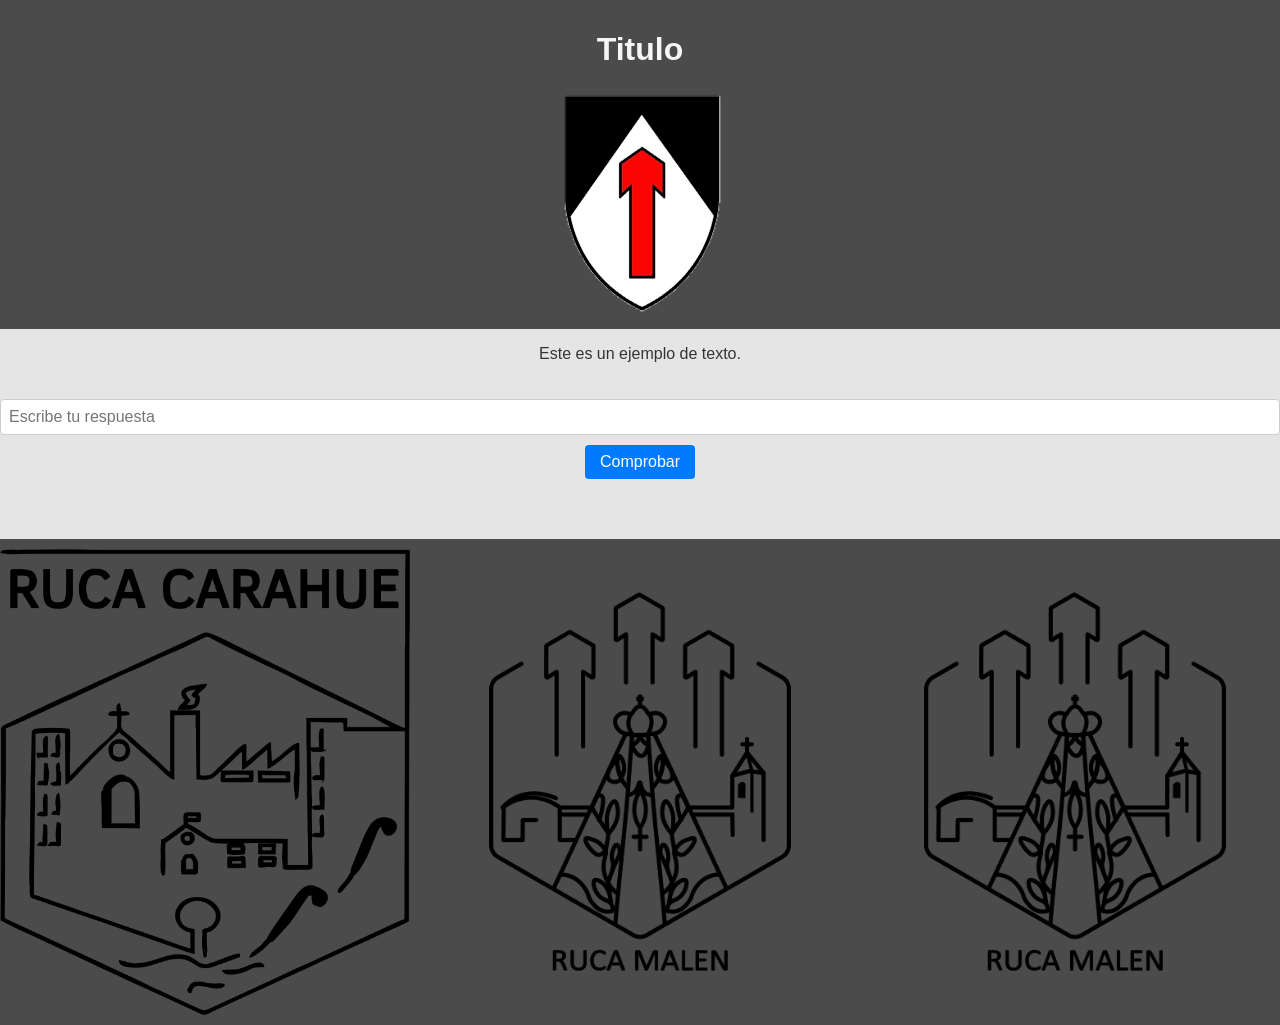
==== BusquedaDelTesoro/2laPlaza.html @ 43140d88 "subiendo cositas" ====
<!DOCTYPE html>
<html lang="es">
<head>
    <meta charset="UTF-8">
    <meta name="viewport" content="width=device-width, initial-scale=1.0">
    <title>Documento Móvil</title>
    <link rel="stylesheet" href="styles.css">
</head>
<body>
    <div class="header">
        <div class="text">
            <h1>Titulo</h1>
        </div>
        <img src="milicianos.png" alt="Imagen superior derecha">
    </div>

    <div>
        <p>Este es un ejemplo de texto.</p>
    </div>

    <div class="input-section" data-correct-answer="ruca">
        <input type="text" id="userInput" placeholder="Escribe tu respuesta">
        <button id="checkButton">Comprobar</button>
    </div>

    <p id="resultMessage"></p>

    <!-- Pista oculta -->
    <div id="hiddenHint" class="hint">
        <p>El lugar donde Diego dio su primer Beso (no fue con la coti) </p>
    </div>

    <div class="footer">
        <img src="carahue.png" alt="Imagen 1">
        <img src="malen.png" alt="Imagen 2">
        <img src="malen.png" alt="Imagen 3">
    </div>

    <script src="script.js"></script>
</body>
</html>
---- BusquedaDelTesoro/styles.css ----
/* Estilo para el cuerpo y la página */
body {
    margin: 0;
    padding: 0;
    background-color: #E5E5E5;
    font-family: Arial, sans-serif;
    color: #333;
    height: 100vh;
    display: flex;
    flex-direction: column;
    justify-content: space-between;
    align-items: center;
    overflow-x: hidden; /* Evita el desplazamiento horizontal */
}

/* Estilo para la cabecera */
.header {
    width: 100%;
    background-color: #4B4B4B;
    color: #F5F5F5;
    text-align: center;
    padding: 10px 0;
    position: relative; /* Asegura que el contenido esté contenido dentro del header */
}

.header-img {
    position: absolute;
    top: 0;
    right: 0;
    width: 70px;
    height: auto;
    margin: 0;
    object-fit: contain;
}

.header .text {
    margin: 0;
}

/* Contenedor central */
.container {
    background-color: white;
    border-radius: 10px;
    box-shadow: 0 0 10px rgba(0, 0, 0, 0.1);
    width: 90%;
    max-width: 500px;
    padding: 20px;
    box-sizing: border-box;
    display: flex;
    flex-direction: column;
    align-items: center;
    justify-content: center;
    margin-bottom: auto;
}

/* Sección de entrada de texto */
.input-section {
    margin: 20px 0;
    text-align: center;
    width: 100%;
}

input[type="text"] {
    padding: 8px;
    border: 1px solid #ccc;
    border-radius: 4px;
    width: 100%;
    font-size: 1em;
    margin-right: 10px;
    box-sizing: border-box;
}

button {
    padding: 8px 15px;
    border: none;
    border-radius: 4px;
    background-color: #007BFF;
    color: white;
    font-size: 1em;
    cursor: pointer;
    margin-top: 10px;
}

button:hover {
    background-color: #0056b3;
}

#resultMessage {
    margin: 20px 0;
    text-align: center;
    font-size: 1.2em;
    font-weight: bold;
}

/* Estilo para las pistas */
.hint {
    display: none;
    margin: 20px 0;
    text-align: center;
    background-color: #007BFF;
    color: white;
    padding: 10px;
    border-radius: 5px;
}

.hint-container {
    background-color: white;
    border: 1px solid #D9D9D9;
    border-radius: 10px;
    box-shadow: 0 2px 5px rgba(0, 0, 0, 0.1);
    width: 100%;
    text-align: center;
    margin-top: 20px;
}

.hint-header {
    background-color: #D50000;
    color: white;
    padding: 10px;
}

.hint-header h2 {
    margin: 0;
    font-size: 1.2em;
}

.hint-body {
    padding: 20px;
    color: #333;
}

/* Footer */
.footer {
    display: flex;
    justify-content: space-between;
    align-items: center;
    background-color: #4B4B4B;
    padding: 10px;
    width: 100%;
    margin-top: auto;
}

.footer img {
    width: 32%;
    object-fit: contain;
}
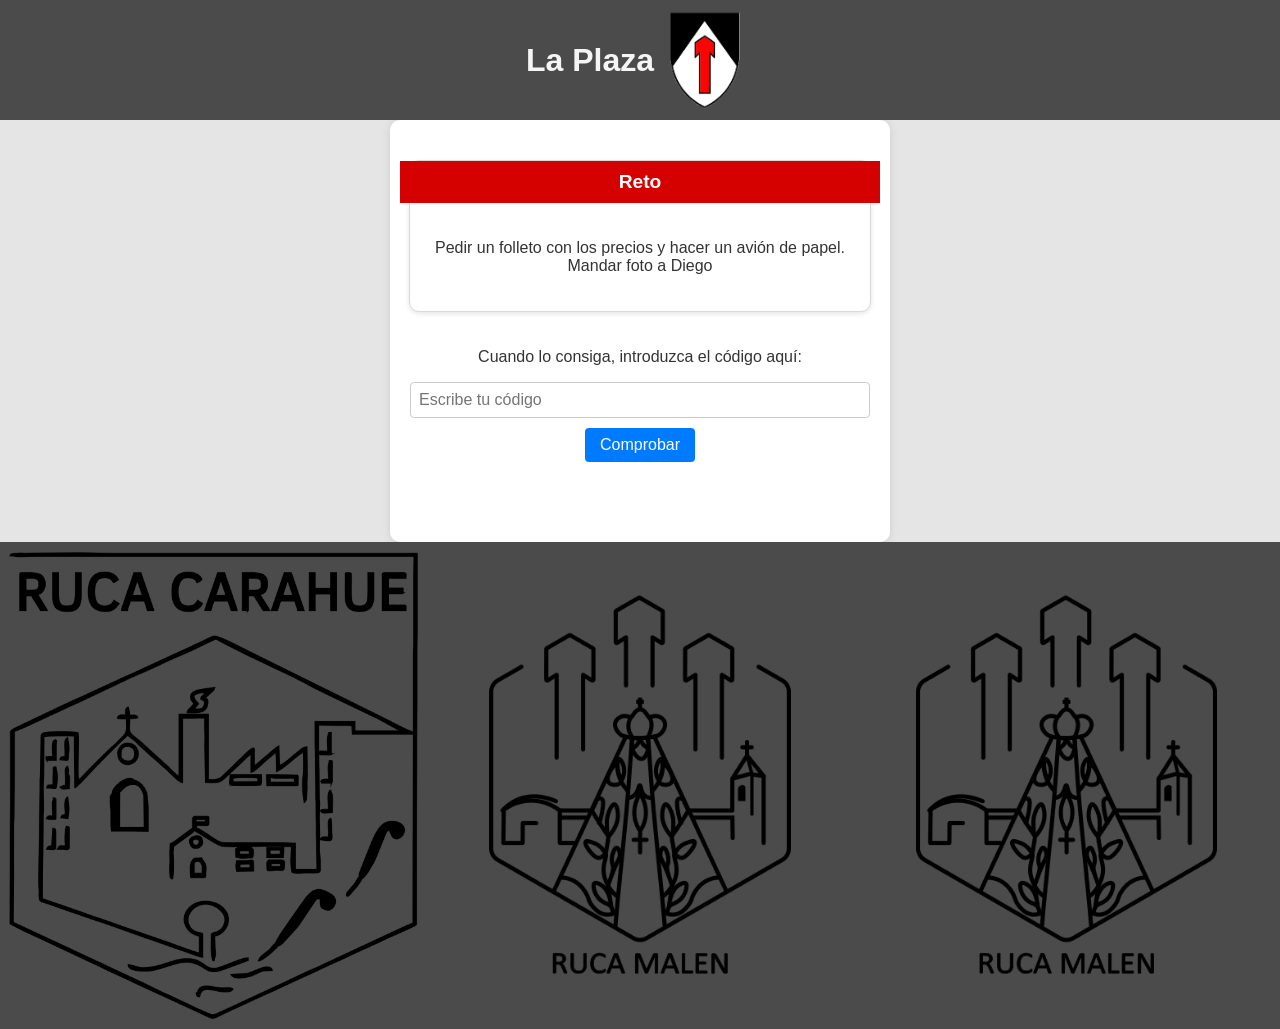
==== commit 4e9d005c: "dos paginas? Que rapido" ====
--- a/BusquedaDelTesoro/2laPlaza.html
+++ b/BusquedaDelTesoro/2laPlaza.html
@@ -7,35 +7,53 @@
     <link rel="stylesheet" href="styles.css">
 </head>
 <body>
+    <!-- Header fuera del contenedor central -->
     <div class="header">
         <div class="text">
-            <h1>Titulo</h1>
+            <h1>La Plaza</h1>
         </div>
         <img src="milicianos.png" alt="Imagen superior derecha">
     </div>
 
-    <div>
-        <p>Este es un ejemplo de texto.</p>
+    <!-- Contenedor central que se mantiene centrado en la página -->
+    <div class="container">
+        <!-- Nuevo contenedor "reto" -->
+        <div id="retoContainer" class="hint-container">
+            <div class="hint-header">
+                <h2>Reto</h2>
+            </div>
+            <div class="hint-body">
+                <p>Pedir un folleto con los precios y hacer un avión de papel. Mandar foto a Diego  </p>
+            </div>
+        </div>
+
+        <!-- Input Section para ingresar el código -->
+        <div id="inputSection" class="input-section" data-correct-answer="bueno,bonitoybarato">
+            <p>Cuando lo consiga, introduzca el código aquí:</p>
+            <input type="text" id="userInput" placeholder="Escribe tu código">
+            <button id="checkButton">Comprobar</button>
+        </div>
+
+        <p id="resultMessage"></p>
+
+        <!-- Pista oculta que aparece solo si el código es correcto -->
+        <div id="hiddenHint" class="hint-container" style="display:none;">
+            <div class="hint-header">
+                <h2>Pista</h2>
+            </div>
+            <div class="hint-body">
+                <p>Solamente aca el Jero Carraro pudo tener mando</p>
+            </div>
+        </div>
     </div>
 
-    <div class="input-section" data-correct-answer="ruca">
-        <input type="text" id="userInput" placeholder="Escribe tu respuesta">
-        <button id="checkButton">Comprobar</button>
-    </div>
-
-    <p id="resultMessage"></p>
-
-    <!-- Pista oculta -->
-    <div id="hiddenHint" class="hint">
-        <p>El lugar donde Diego dio su primer Beso (no fue con la coti) </p>
-    </div>
-
+    <!-- Footer fuera del contenedor central -->
     <div class="footer">
         <img src="carahue.png" alt="Imagen 1">
         <img src="malen.png" alt="Imagen 2">
         <img src="malen.png" alt="Imagen 3">
     </div>
-
+    
     <script src="script.js"></script>
 </body>
 </html>
--- a/BusquedaDelTesoro/styles.css
+++ b/BusquedaDelTesoro/styles.css
@@ -10,31 +10,36 @@
     flex-direction: column;
     justify-content: space-between;
     align-items: center;
-    overflow-x: hidden; /* Evita el desplazamiento horizontal */
 }
 
-/* Estilo para la cabecera */
-.header {
+/* Estilo para la cabecera y el pie de página */
+.header, .footer {
     width: 100%;
     background-color: #4B4B4B;
     color: #F5F5F5;
     text-align: center;
     padding: 10px 0;
-    position: relative; /* Asegura que el contenido esté contenido dentro del header */
+    display: flex;
+    justify-content: center;
+    align-items: center;
+    position: relative;
 }
 
-.header-img {
-    position: absolute;
-    top: 0;
-    right: 0;
-    width: 70px;
-    height: auto;
-    margin: 0;
+.header img {
+    width: 100px;
+    height: 100px;
     object-fit: contain;
 }
 
-.header .text {
-    margin: 0;
+.footer {
+    justify-content: space-around;
+    padding: 10px;
+}
+
+.footer img {
+    width: 32%;
+    height: 100%;
+    object-fit: contain;
 }
 
 /* Contenedor central */
@@ -42,7 +47,7 @@
     background-color: white;
     border-radius: 10px;
     box-shadow: 0 0 10px rgba(0, 0, 0, 0.1);
-    width: 90%;
+    width: 80%;
     max-width: 500px;
     padding: 20px;
     box-sizing: border-box;
@@ -50,7 +55,6 @@
     flex-direction: column;
     align-items: center;
     justify-content: center;
-    margin-bottom: auto;
 }
 
 /* Sección de entrada de texto */
@@ -93,16 +97,6 @@
 }
 
 /* Estilo para las pistas */
-.hint {
-    display: none;
-    margin: 20px 0;
-    text-align: center;
-    background-color: #007BFF;
-    color: white;
-    padding: 10px;
-    border-radius: 5px;
-}
-
 .hint-container {
     background-color: white;
     border: 1px solid #D9D9D9;
@@ -111,12 +105,16 @@
     width: 100%;
     text-align: center;
     margin-top: 20px;
+    display: flex;
+    flex-direction: column;
+    align-items: center;
 }
 
 .hint-header {
     background-color: #D50000;
     color: white;
     padding: 10px;
+    width: 100%;
 }
 
 .hint-header h2 {
@@ -128,19 +126,3 @@
     padding: 20px;
     color: #333;
 }
-
-/* Footer */
-.footer {
-    display: flex;
-    justify-content: space-between;
-    align-items: center;
-    background-color: #4B4B4B;
-    padding: 10px;
-    width: 100%;
-    margin-top: auto;
-}
-
-.footer img {
-    width: 32%;
-    object-fit: contain;
-}
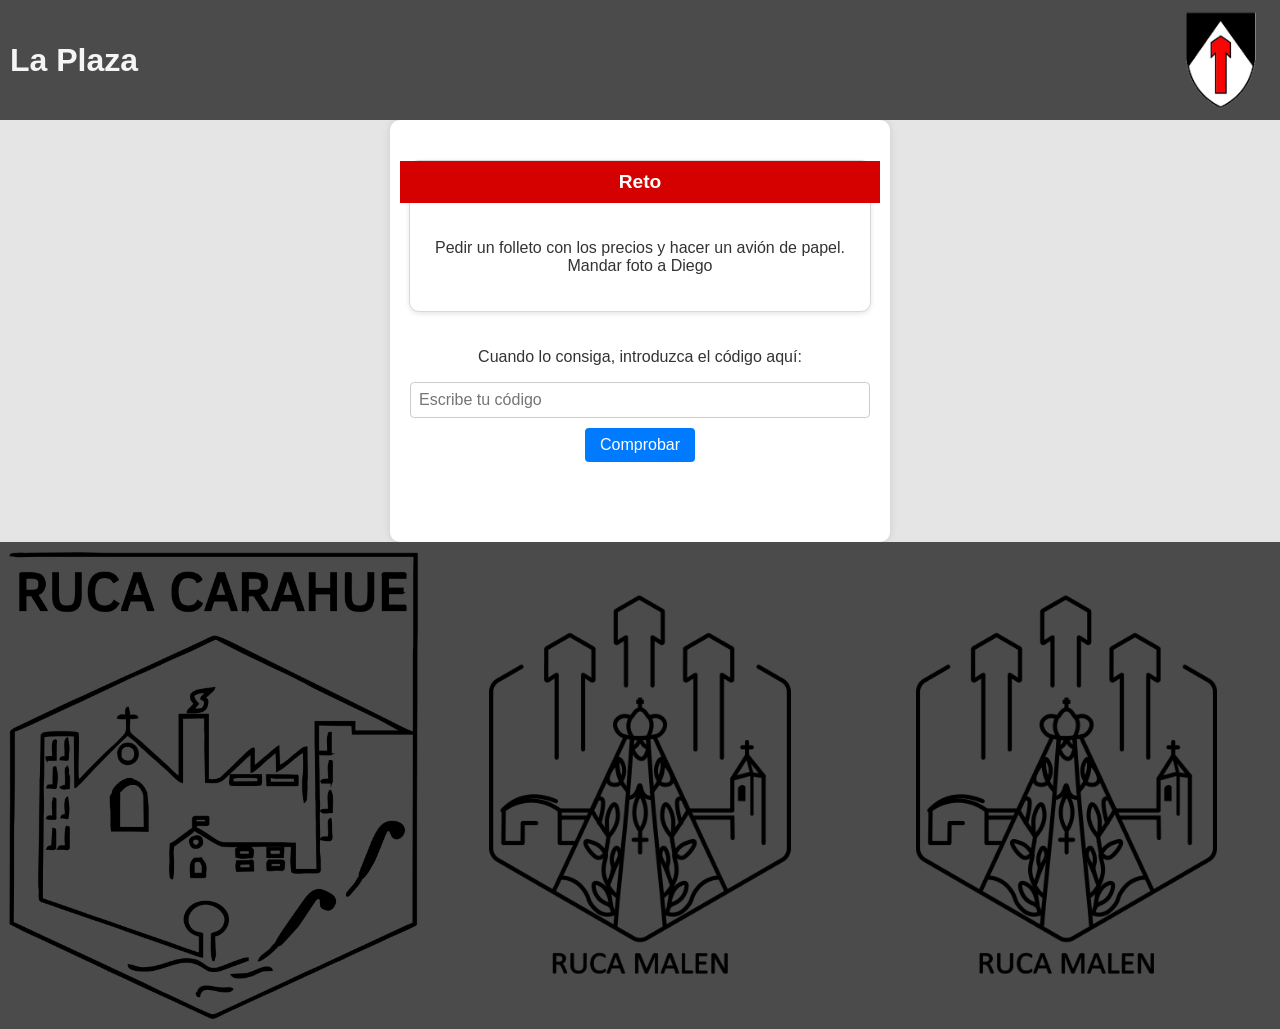
==== commit 057a90e4: "probando ultimos retoques" ====
--- a/BusquedaDelTesoro/2laPlaza.html
+++ b/BusquedaDelTesoro/2laPlaza.html
@@ -3,7 +3,7 @@
 <head>
     <meta charset="UTF-8">
     <meta name="viewport" content="width=device-width, initial-scale=1.0">
-    <title>Documento Móvil</title>
+    <title>La Plaza</title>
     <link rel="stylesheet" href="styles.css">
 </head>
 <body>
--- a/BusquedaDelTesoro/styles.css
+++ b/BusquedaDelTesoro/styles.css
@@ -12,30 +12,45 @@
     align-items: center;
 }
 
-/* Estilo para la cabecera y el pie de página */
-.header, .footer {
+/* Estilo para la cabecera */
+.header {
     width: 100%;
     background-color: #4B4B4B;
     color: #F5F5F5;
-    text-align: center;
-    padding: 10px 0;
+    padding: 10px;
     display: flex;
-    justify-content: center;
+    justify-content: space-between; /* Espacio entre el título y la imagen */
     align-items: center;
     position: relative;
 }
 
+/* Imagen en la cabecera */
 .header img {
     width: 100px;
     height: 100px;
     object-fit: contain;
+    margin-right: 10px; /* Espacio entre la imagen y el borde derecho */
 }
 
-.footer {
-    justify-content: space-around;
-    padding: 10px;
+/* Título en la cabecera */
+.header .text {
+    flex-grow: 1; /* Título ocupa el espacio restante */
+    margin-left: 10px; /* Espacio entre el título y el borde izquierdo */
+    text-align: left; /* Alinea el título a la izquierda */
 }
 
+/* Estilo para el pie de página */
+.footer {
+    width: 100%;
+    background-color: #4B4B4B;
+    color: #F5F5F5;
+    padding: 10px;
+    display: flex;
+    justify-content: space-around;
+    align-items: center;
+}
+
+/* Imagen en el pie de página */
 .footer img {
     width: 32%;
     height: 100%;
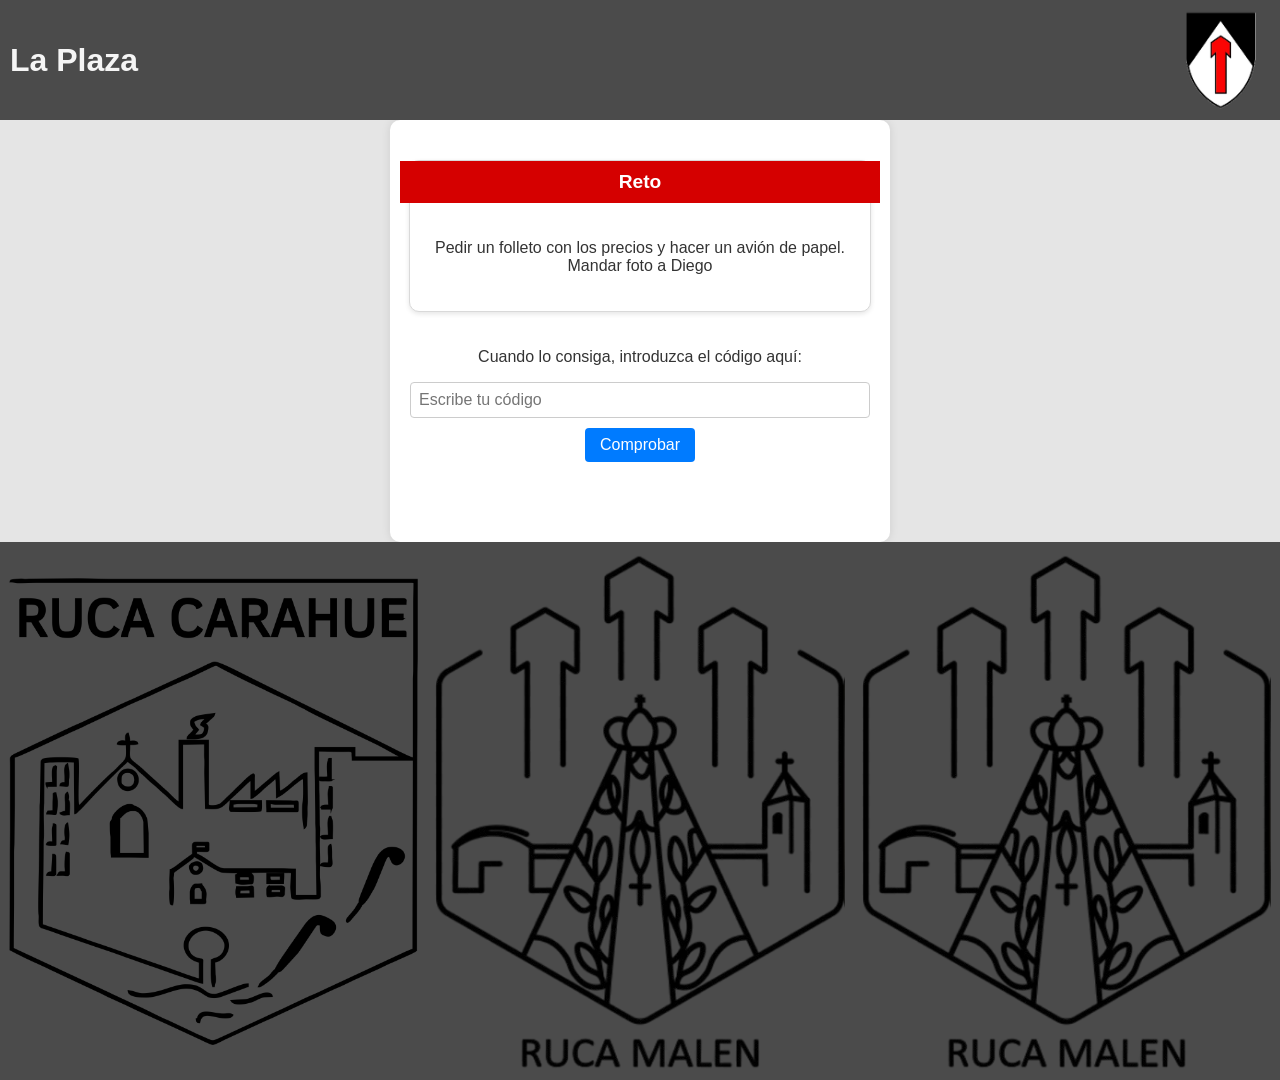
==== commit bd9aa914: "final subido" ====
--- a/BusquedaDelTesoro/2laPlaza.html
+++ b/BusquedaDelTesoro/2laPlaza.html
@@ -45,6 +45,18 @@
                 <p>Solamente aca el Jero Carraro pudo tener mando</p>
             </div>
         </div>
+
+        <!-- Pista oculta que aparece solo si el código es correcto -->
+        <div id="hiddenHint2" class="hint-container" style="display:none;">
+            <div class="hint-header">
+                <h2>Ganaste!</h2>
+            </div>
+            <div class="hint-body">
+                <p>Corre al Jardin del cole, ahi esta tu premio!</p>
+            </div>
+        </div> 
+
+
     </div>
 
     <!-- Footer fuera del contenedor central -->
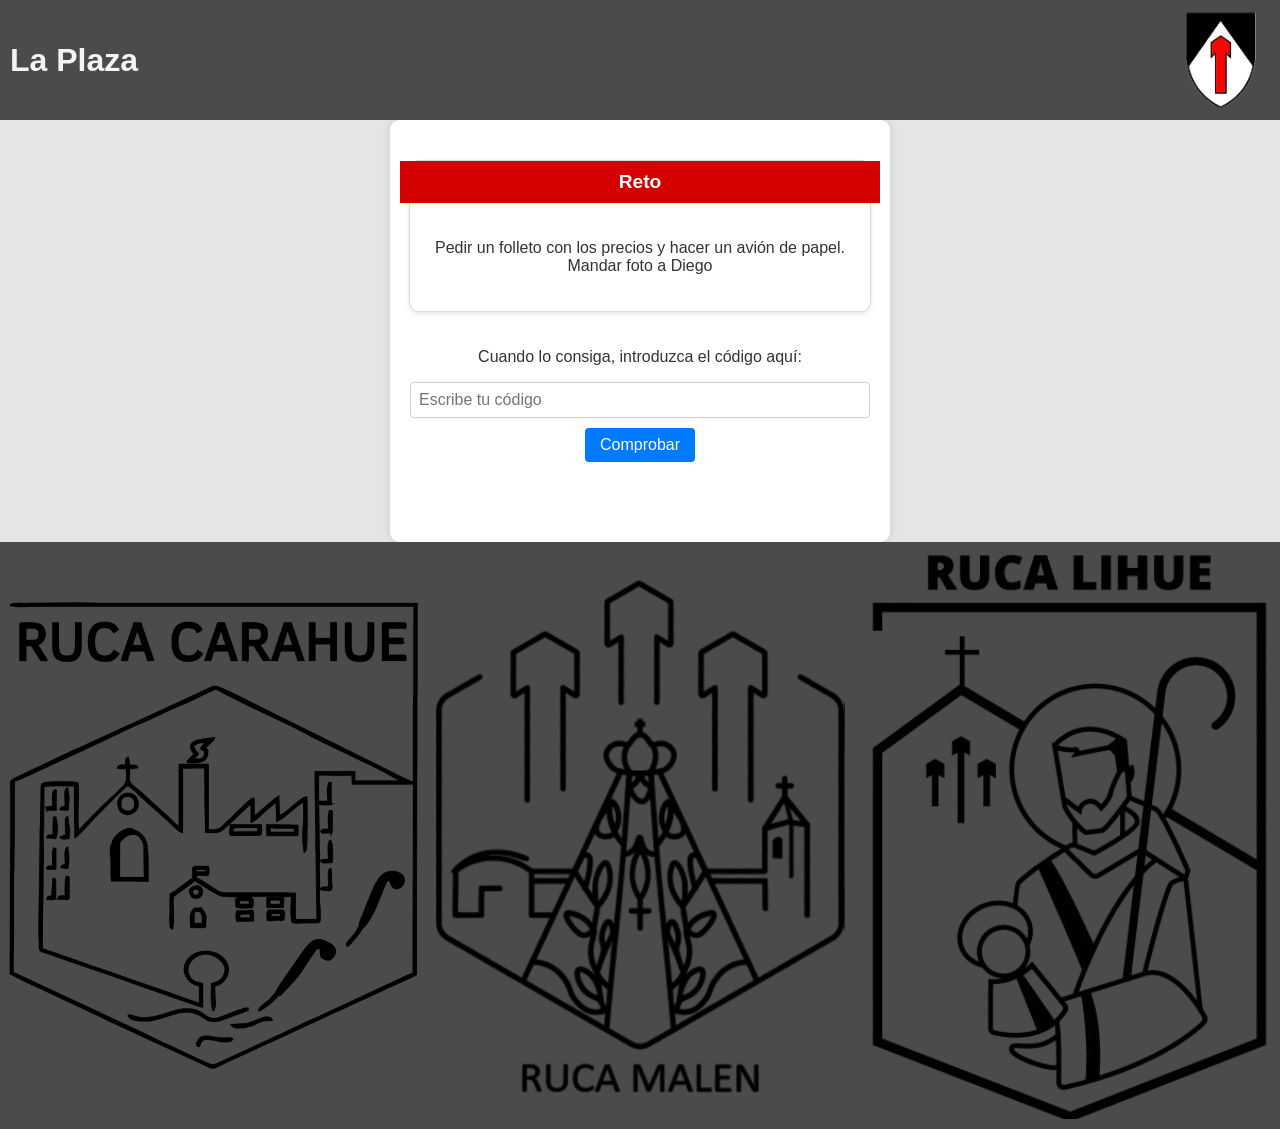
==== commit 13a0bad9: "armando el juego" ====
--- a/BusquedaDelTesoro/2laPlaza.html
+++ b/BusquedaDelTesoro/2laPlaza.html
@@ -42,7 +42,7 @@
                 <h2>Pista</h2>
             </div>
             <div class="hint-body">
-                <p>Solamente aca el Jero Carraro pudo tener mando</p>
+                <p>Los Jovenes de la...</p>
             </div>
         </div>
 
@@ -63,7 +63,7 @@
     <div class="footer">
         <img src="carahue.png" alt="Imagen 1">
         <img src="malen.png" alt="Imagen 2">
-        <img src="malen.png" alt="Imagen 3">
+        <img src="lihue.png" alt="Imagen 3">
     </div>
     
     <script src="script.js"></script>
